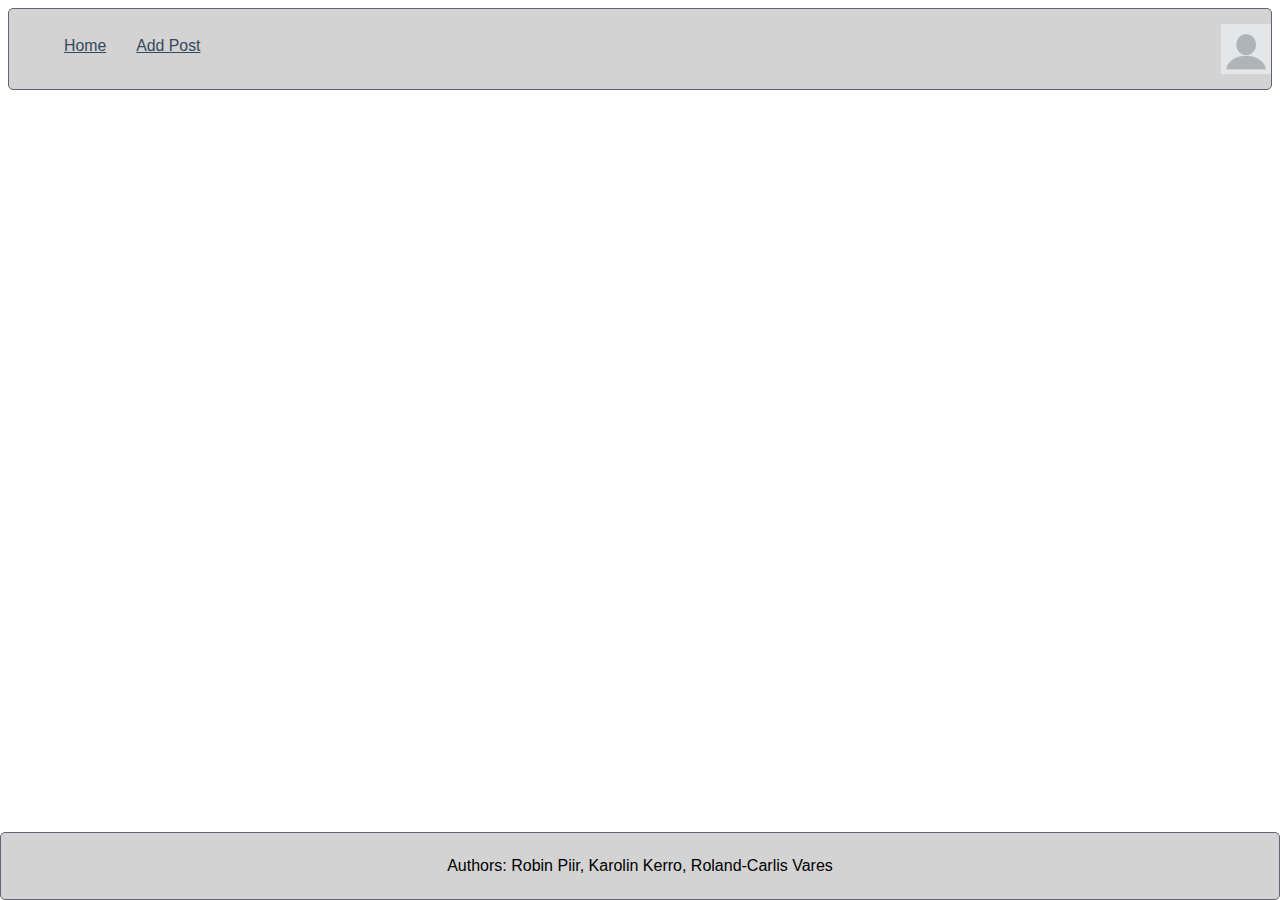
==== index.html @ 658fd362 "Tegin veits login.html ja css" ====
<html lang="en">
<head>
    <meta charset="UTF-8">
    <meta name="viewport" content="width=device-width, initial-scale=1.0">
    <link rel="stylesheet" href="res/css/style.css">
    <link rel="icon" href="res/images/favicon.ico">
    <title>Home</title>
</head>
<body>
    <header class="header">
        <ul class="nav">
            <a href="index.html">Home</a>
            <a href="addPost.html">Add Post</a>
        </ul>
        <a class="logo" href="login.html"><img src="res/images/me.png" width="50" height="50" alt="My picture"></a>
    </header>
    <footer class="footer">
        <p>
            Authors: Robin Piir, Karolin Kerro, Roland-Carlis Vares
        </p>
    </footer>
</body>
</html>
---- res/css/style.css ----
* {
    font-family: sans-serif;
    box-sizing: border-box;
}

.header {
    padding-top: .5em;
    padding-bottom: .5em;
    border: 1px solid #646174;
    background-color: lightgray;
    border-radius: 5px;
}



.nav {
    margin-top: 10px;
}

    .nav a {
        padding: 10px 15px;
        text-align: left;

        color: #34495e;
        font-size: .99em;
    }

        /* Pseudo-class selector */
        .nav a:hover {
            background-color: #7ebeb6;
            color: #092747;
        }

/*  Applies when the browser's width is 800px wide or wider:  */

@media (min-width: 800px) {
    .header,
    .nav {
        display: flex;
    }

    .header {
        flex-direction: column;
        align-items: center;
    }
}

/*  Applies when the browser's width is 1000px wide or wider:  */

@media (min-width: 1000px) {
    .header {
        flex-direction: row;
        justify-content: space-between;
    }
}

/*  CSS for footer  */
.footer {
    position: fixed;
    bottom: 0;
    right: 0;
    left: 0;
    padding-top: .5em;
    padding-bottom: .5em;
    border: 1px solid #646174;
    background-color: lightgray;
    text-align: center;
    border-radius: 5px;
}

/*  CSS for Login  */
.center{
    position: absolute;
    top:35%;
    right:45%;
    padding-top: 10px;
    padding-bottom: 10px;
    padding-left: 10px;
    padding-right: 10px;
    border: 1px solid #646174;
    background-color: lightgray;
    border-radius: 5px;
    text-align: center;
}

.login{
    color:blue;
    text-align: center;
    cursor: pointer;
    padding: 5px 5px;
    line-height: 2;
}

.login:hover{
    background-color: #7ebeb6;
    color: #092747;
    padding: 2px 2px;
}

input[type=email],input[type=password] {
    padding: 5px;
    display: grid;
    border: 5px solid #ccc;
    box-sizing: border-box;

}

button[type=submit]{
    background-color: #04AA6D;
    border: none;
    color: white;
    padding: 15px 15px;
    margin: 4px 4px;
    border-radius: 15px;
    cursor: pointer;
}
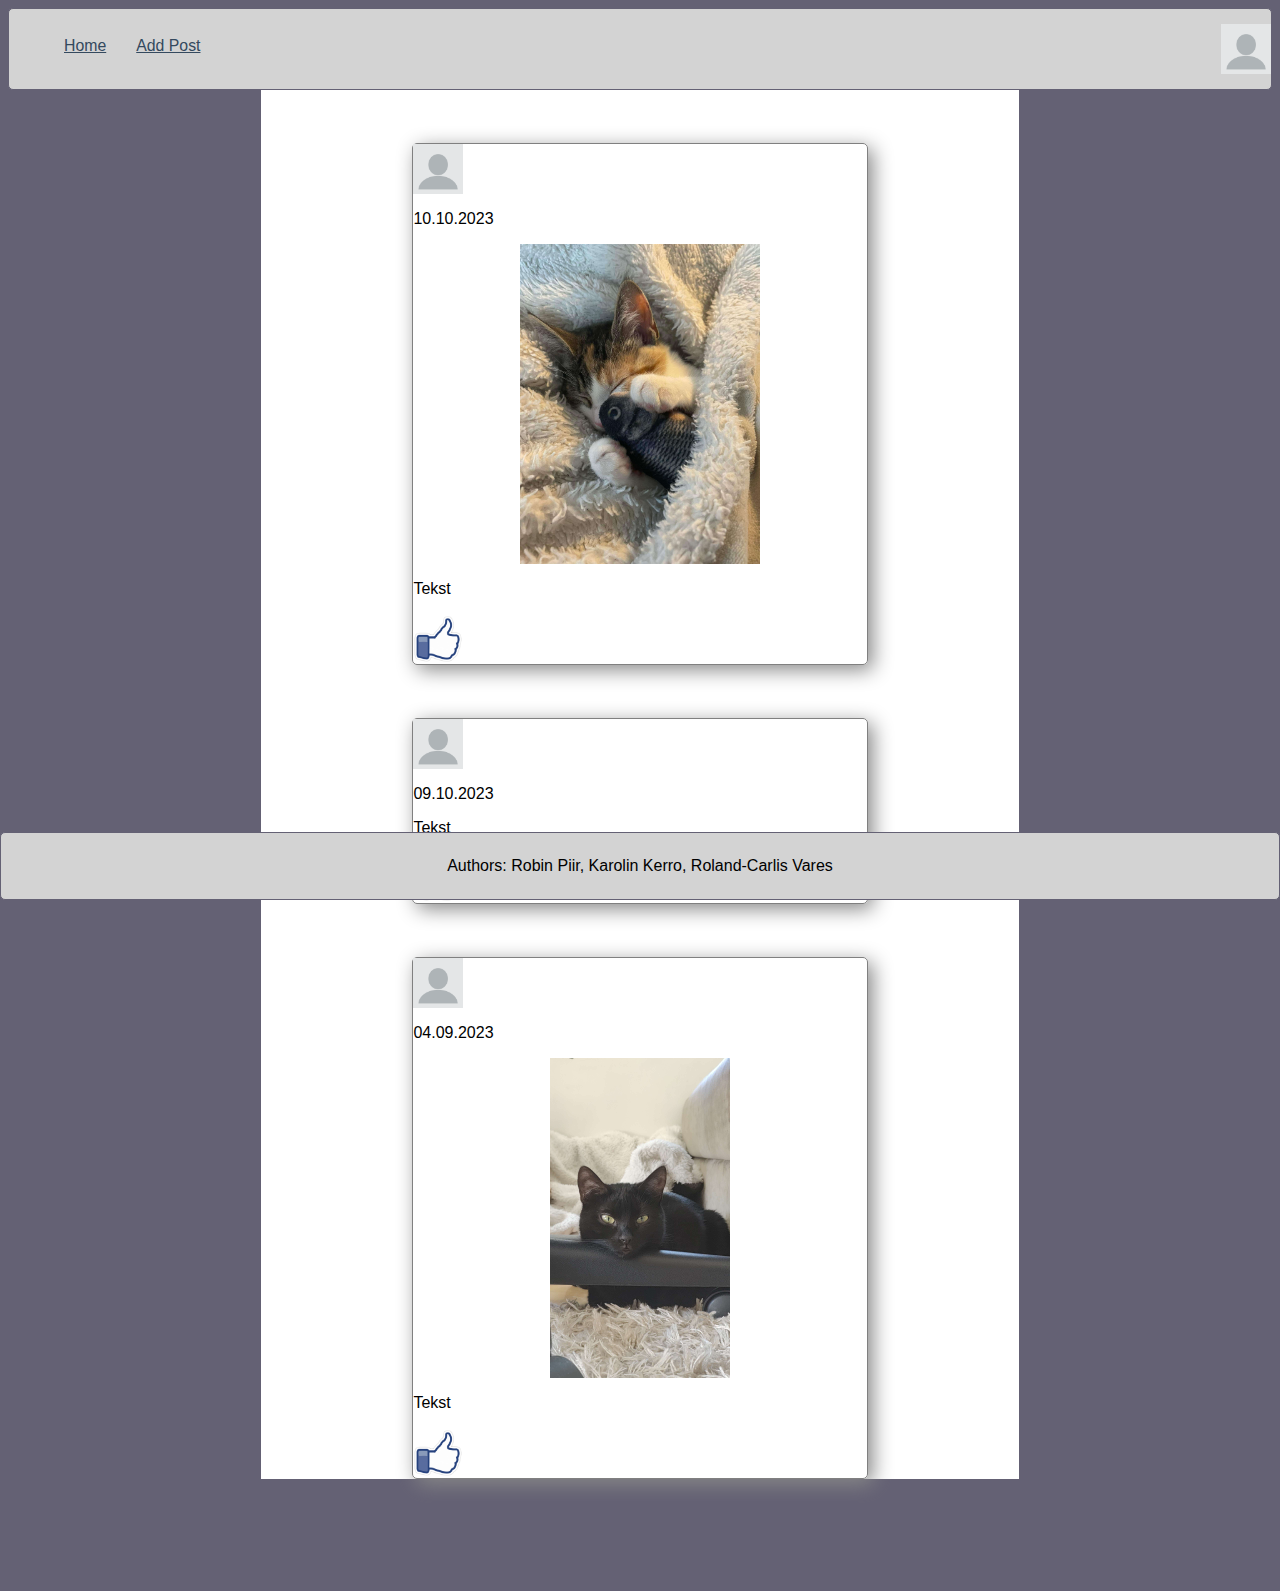
==== commit 336a6ab8: "work on index.html and css" ====
--- a/index.html
+++ b/index.html
@@ -14,6 +14,40 @@
         </ul>
         <a class="logo" href="login.html"><img src="res/images/me.png" width="50" height="50" alt="My picture"></a>
     </header>
+    <div class="contentfield">
+        <div class="container">
+            <header class="box-header">
+                <img class="logo" img src="res/images/me.png" width="50" height="50" alt="My picture">
+                <p class=datetime>10.10.2023</p>
+            </header>
+                <img src="res/images/pic1.png" alt="box-image" class="box-image">
+        <p  class="comment">Tekst</p>
+        <footer class=box-footer>
+        <img src="res/images/like.png" alt="like-button" width="50" height="50" class = like-button>
+        </footer>
+        </div>
+        <div class="container">
+            <header class="box-header">
+                <img class="logo" img src="res/images/me.png" width="50" height="50" alt="My picture">
+                <p class=datetime>09.10.2023</p>
+            </header>
+        <p class="comment">Tekst</p>
+        <footer class=box-footer>
+        <img src="res/images/like.png" alt="like-button" width="50" height="50" class = like-button>
+        </footer>
+        </div>
+        <div class="container">
+            <header class="box-header">
+                <img class="logo" img src="res/images/me.png" width="50" height="50" alt="My picture">
+                <p class=datetime>04.09.2023</p>
+            </header>
+                <img src="res/images/pic2.png" alt="box-image" class="box-image">
+        <p class="comment">Tekst</p>
+        <footer class=box-footer>
+        <img src="res/images/like.png" alt="like-button" width="50" height="50" class = like-button>
+        </footer> 
+        </div>
+    </div>
     <footer class="footer">
         <p>
             Authors: Robin Piir, Karolin Kerro, Roland-Carlis Vares
--- a/res/css/style.css
+++ b/res/css/style.css
@@ -68,11 +68,47 @@
     border-radius: 5px;
 }
 
+/* CSS for index */
+body{
+    background-color: #646174;
+ }
+.contentfield{
+    background-color: white;
+    width:60%;
+    height: auto;
+    margin: 0 auto;
+    display:flex;
+    align-items: center;
+    flex-direction: column;
+    margin-bottom: 7em;
+}
+.container{
+    margin-top:7%;
+    width:inherit;
+    border:1px solid gray;
+    box-shadow: 5px 5px 20px #888888;
+    border-radius: 5px;
+}
+
+.box-image{
+    background-color: gray;
+    display: block;
+    margin-left: auto;
+    margin-right: auto;
+    width:auto;
+    max-height: 20em;
+ }
+
 /*  CSS for Login  */
 .center{
+    display: flex;
+    flex-direction: column;
     position: absolute;
-    top:35%;
-    right:45%;
+    text-align: center;
+    top: 50%;
+    left: 50%;
+    margin-right: -50%;
+    transform: translate(-50%, -50%);
     padding-top: 10px;
     padding-bottom: 10px;
     padding-left: 10px;
@@ -80,10 +116,9 @@
     border: 1px solid #646174;
     background-color: lightgray;
     border-radius: 5px;
-    text-align: center;
 }
 
-.login{
+#login{
     color:blue;
     text-align: center;
     cursor: pointer;
@@ -91,10 +126,10 @@
     line-height: 2;
 }
 
-.login:hover{
+#login:hover{
     background-color: #7ebeb6;
     color: #092747;
-    padding: 2px 2px;
+
 }
 
 input[type=email],input[type=password] {
@@ -106,6 +141,7 @@
 }
 
 button[type=submit]{
+
     background-color: #04AA6D;
     border: none;
     color: white;
@@ -113,5 +149,4 @@
     margin: 4px 4px;
     border-radius: 15px;
     cursor: pointer;
-}
-
+}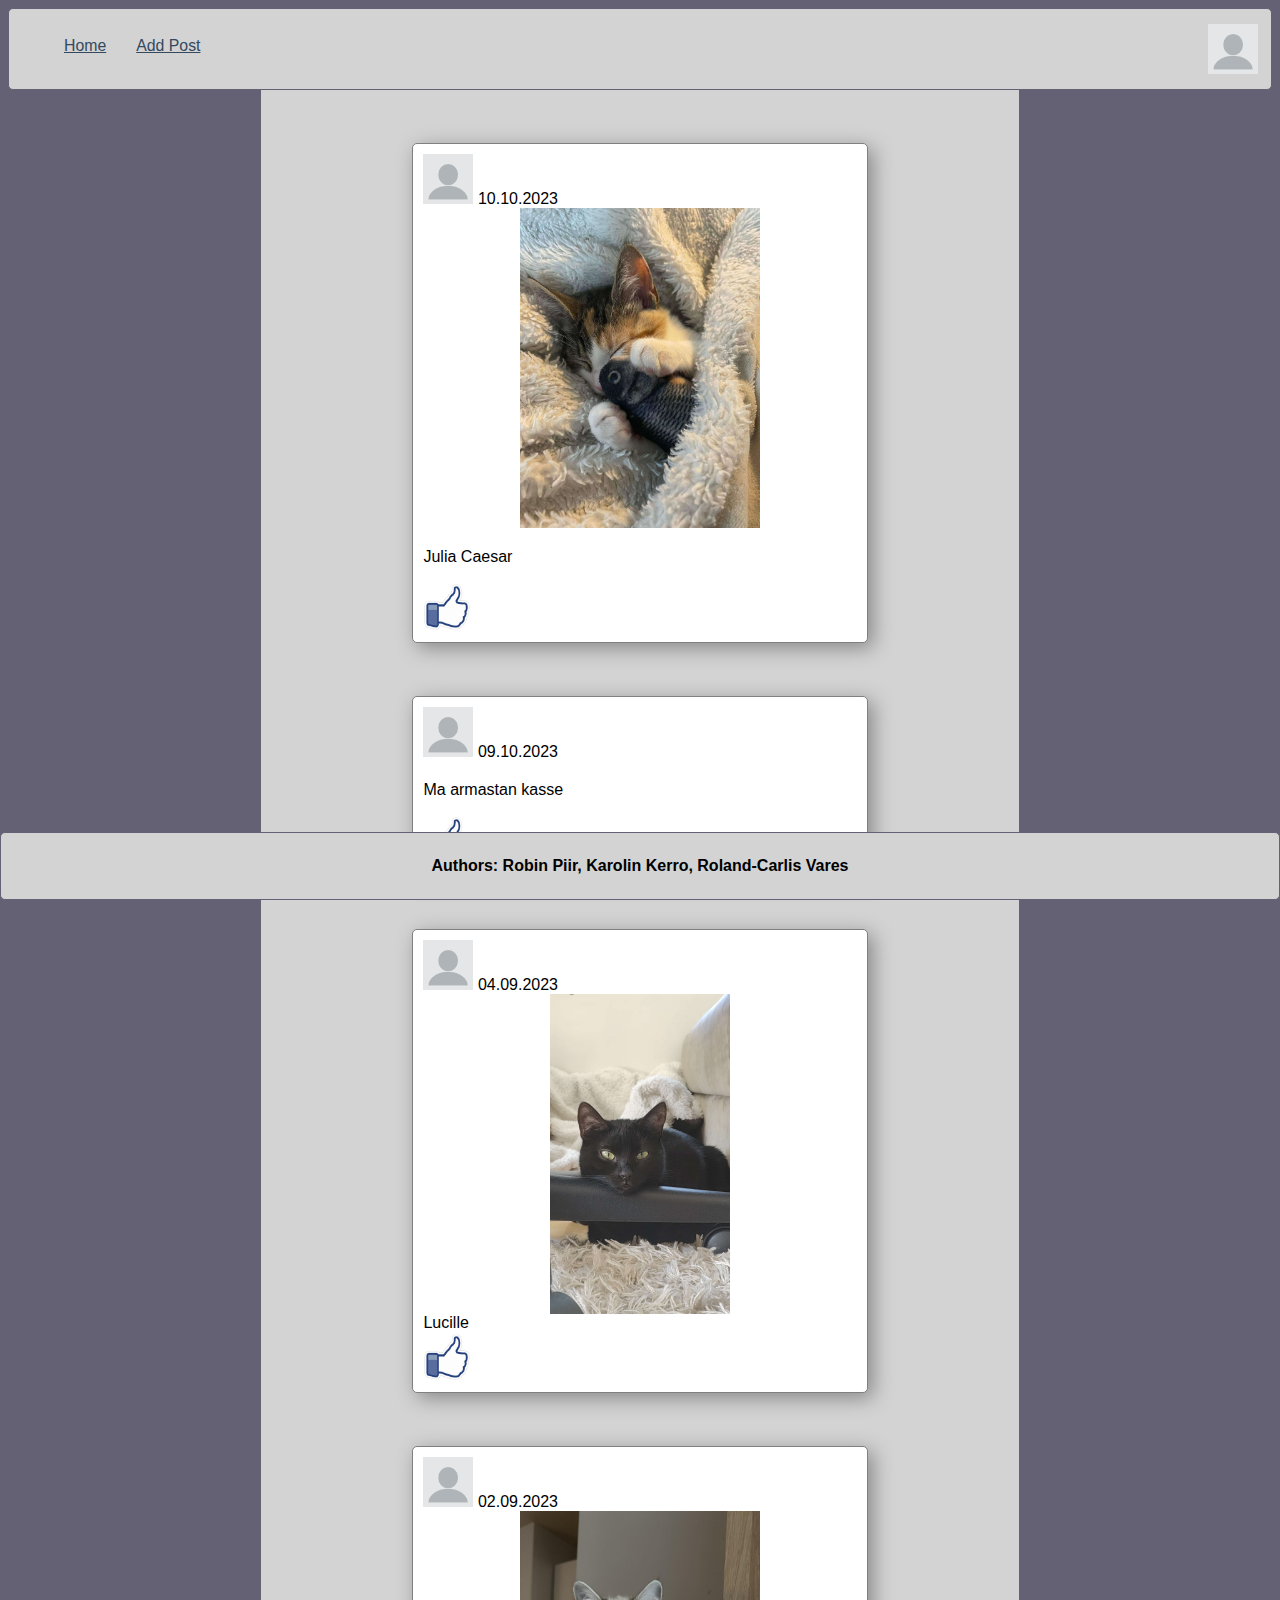
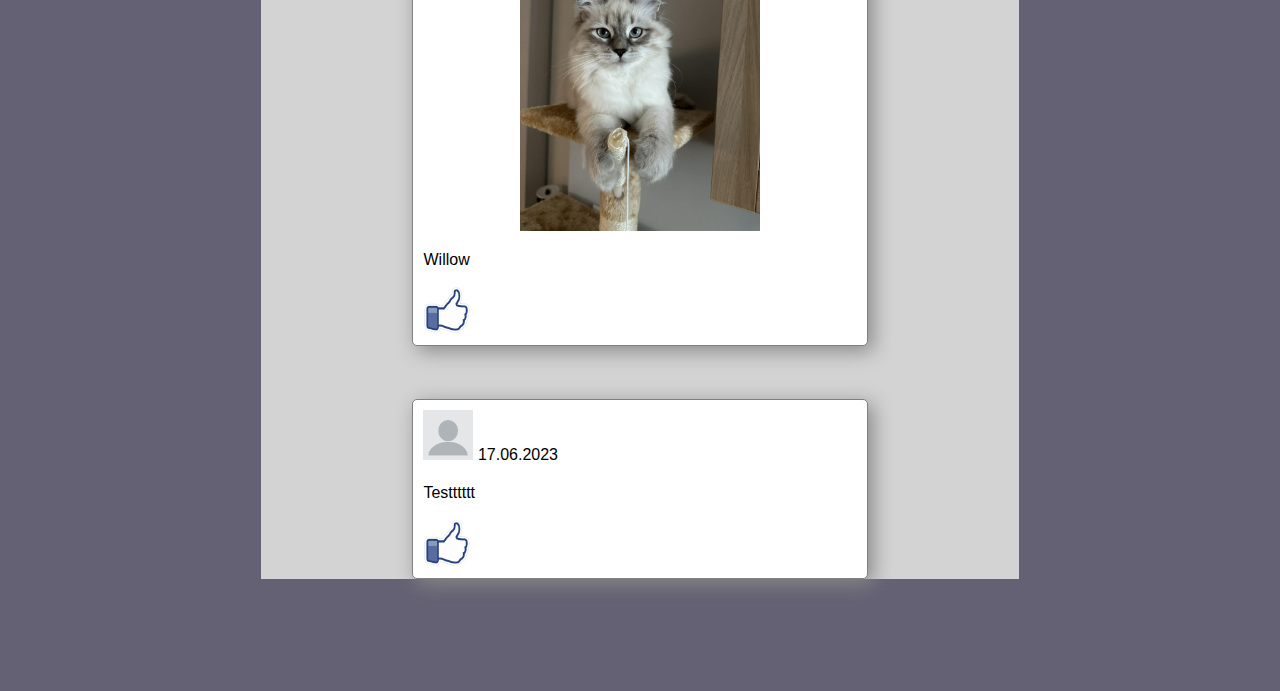
==== commit 9b671bd6: "worked on index and css" ====
--- a/index.html
+++ b/index.html
@@ -17,35 +17,56 @@
     <div class="contentfield">
         <div class="container">
             <header class="box-header">
-                <img class="logo" img src="res/images/me.png" width="50" height="50" alt="My picture">
-                <p class=datetime>10.10.2023</p>
+                <img class="profile" img src="res/images/me.png" width="50" height="50" alt="My picture">
+                <time>10.10.2023</time>
             </header>
                 <img src="res/images/pic1.png" alt="box-image" class="box-image">
-        <p  class="comment">Tekst</p>
+        <p  class="comment">Julia Caesar</p>
         <footer class=box-footer>
         <img src="res/images/like.png" alt="like-button" width="50" height="50" class = like-button>
         </footer>
         </div>
         <div class="container">
             <header class="box-header">
-                <img class="logo" img src="res/images/me.png" width="50" height="50" alt="My picture">
-                <p class=datetime>09.10.2023</p>
+                <img class="profile" img src="res/images/me.png" width="50" height="50" alt="My picture">
+                <time>09.10.2023</time>
             </header>
-        <p class="comment">Tekst</p>
+        <p class="comment">Ma armastan kasse</p>
         <footer class=box-footer>
         <img src="res/images/like.png" alt="like-button" width="50" height="50" class = like-button>
         </footer>
         </div>
         <div class="container">
             <header class="box-header">
-                <img class="logo" img src="res/images/me.png" width="50" height="50" alt="My picture">
-                <p class=datetime>04.09.2023</p>
+                <img class="profile" img src="res/images/me.png" width="50" height="50" alt="My picture">
+                <time>04.09.2023</time>
             </header>
                 <img src="res/images/pic2.png" alt="box-image" class="box-image">
-        <p class="comment">Tekst</p>
+        <a class="comment">Lucille</a>
         <footer class=box-footer>
         <img src="res/images/like.png" alt="like-button" width="50" height="50" class = like-button>
         </footer> 
+        </div>
+        <div class="container">
+            <header class="box-header">
+                <img class="profile" img src="res/images/me.png" width="50" height="50" alt="My picture">
+                <time>02.09.2023</time>
+            </header>
+                <img src="res/images/pic3.png" alt="box-image" class="box-image">
+        <p  class="comment">Willow</p>
+        <footer class=box-footer>
+        <img src="res/images/like.png" alt="like-button" width="50" height="50" class = like-button>
+        </footer>
+        </div>
+        <div class="container">
+            <header class="box-header">
+                <img class="profile" img src="res/images/me.png" width="50" height="50" alt="My picture">
+                <time>17.06.2023</time>
+            </header>
+        <p  class="comment">Testttttt</p>
+        <footer class=box-footer>
+        <img src="res/images/like.png" alt="like-button" width="50" height="50" class = like-button>
+        </footer>
         </div>
     </div>
     <footer class="footer">
--- a/res/css/style.css
+++ b/res/css/style.css
@@ -73,7 +73,7 @@
     background-color: #646174;
  }
 .contentfield{
-    background-color: white;
+    background-color: lightgray;
     width:60%;
     height: auto;
     margin: 0 auto;
@@ -83,6 +83,7 @@
     margin-bottom: 7em;
 }
 .container{
+    background-color: white;
     margin-top:7%;
     width:inherit;
     border:1px solid gray;
@@ -90,8 +91,28 @@
     border-radius: 5px;
 }
 
+.logo{
+    width: 3em;
+    margin-right: 15px;
+}
+
+.profile{
+    margin-left: 10px;
+    margin-top: 10px;
+}
+
+.like-button{
+    margin-left: 10px;
+    margin-bottom: 10px;
+    width: 3em;
+}
+
+.comment{
+    margin-top: 20px;
+    margin-left: 10px;
+}
+
 .box-image{
-    background-color: gray;
     display: block;
     margin-left: auto;
     margin-right: auto;
@@ -149,4 +170,30 @@
     margin: 4px 4px;
     border-radius: 15px;
     cursor: pointer;
+}
+
+bold p{
+    font-weight: bold;
+}
+
+bold2 > p{
+    font-weight: bold;
+}
+
+div + .footer{
+    font-weight: bold;
+}
+
+form ~ p {
+    color:blue;
+    text-align: center;
+    cursor: pointer;
+    padding: 5px 5px;
+    line-height: 2;
+  }
+
+  form ~ p:hover{
+    background-color: #7ebeb6;
+    color: #092747;
+
 }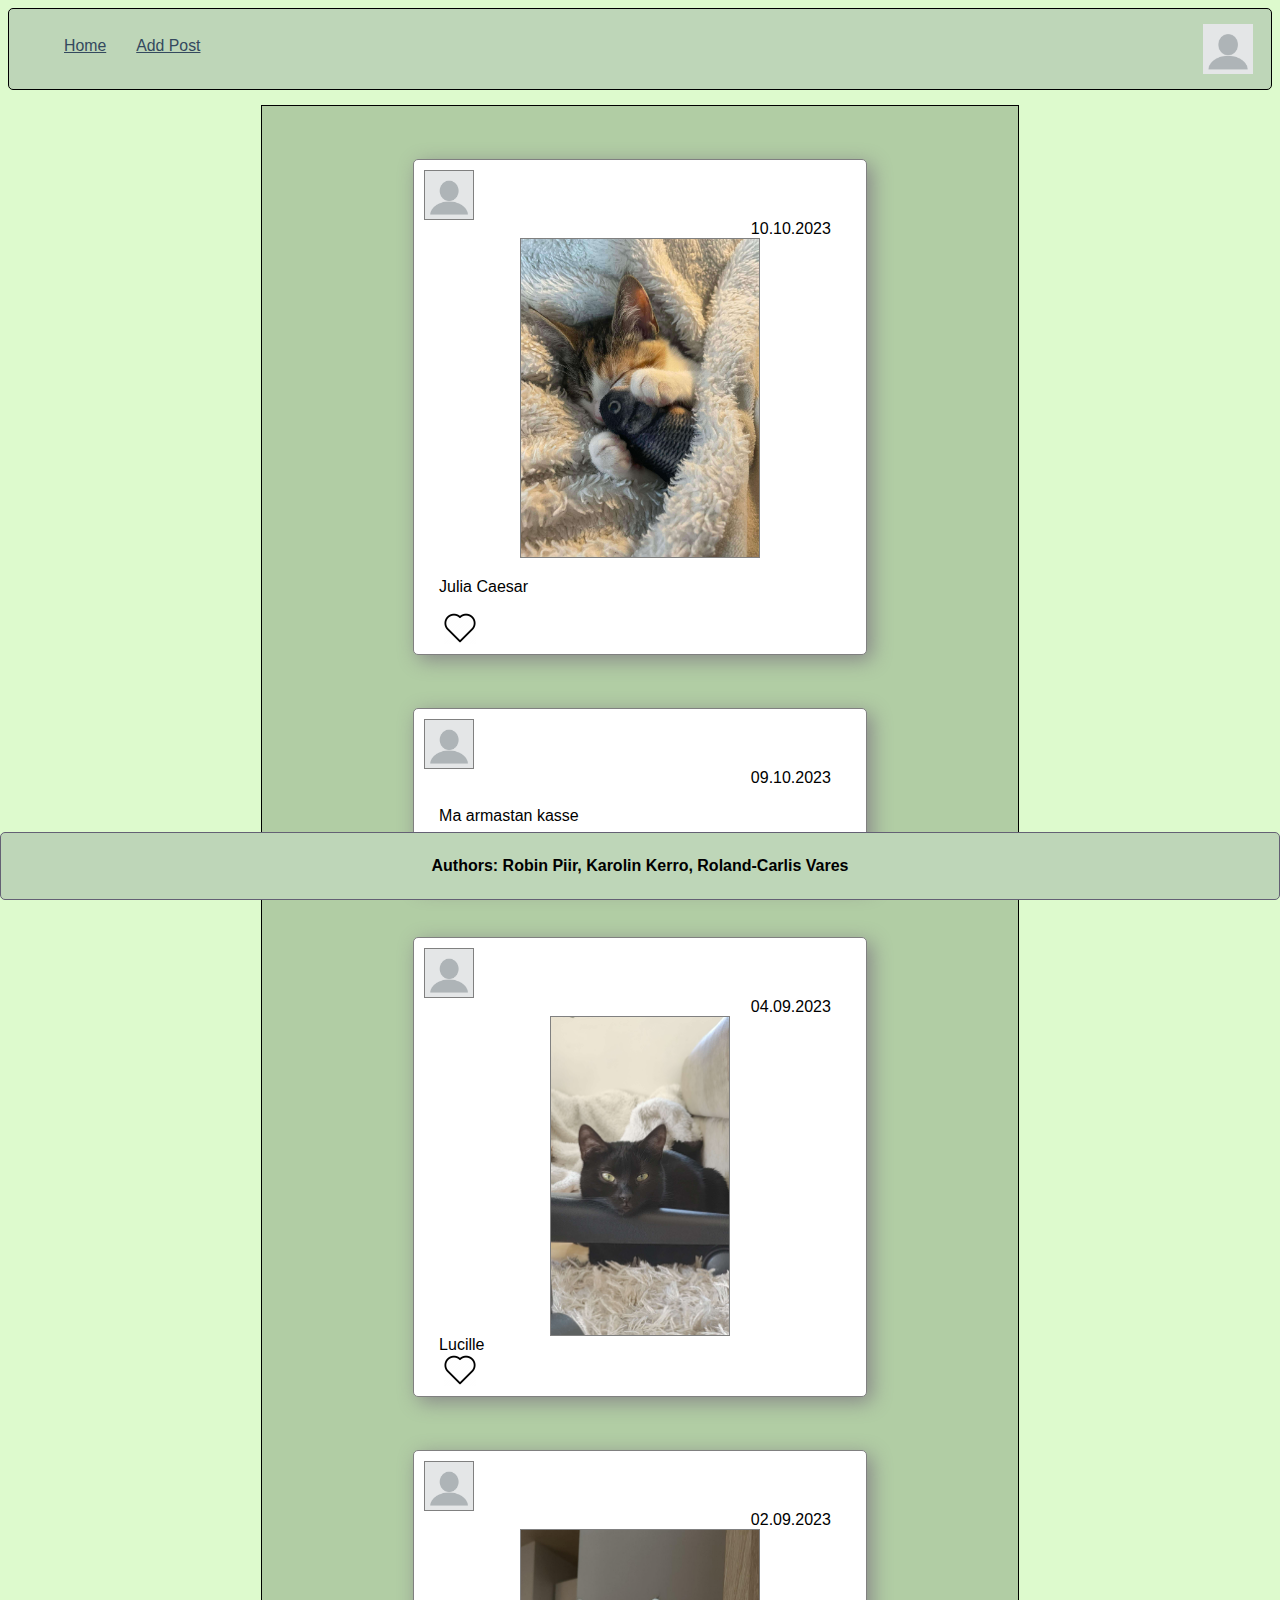
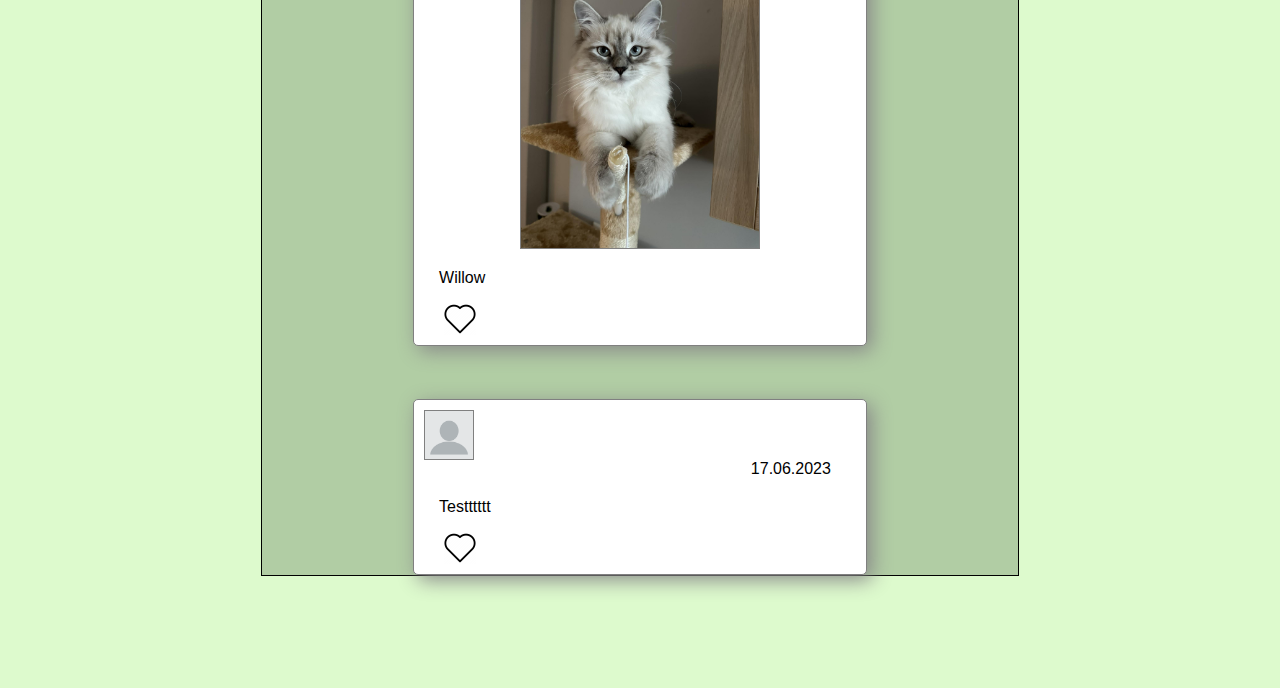
==== commit d76e621d: "created some template files" ====
--- a/index.html
+++ b/index.html
@@ -74,5 +74,6 @@
             Authors: Robin Piir, Karolin Kerro, Roland-Carlis Vares
         </p>
     </footer>
+    <script type="text/javascript" src="src/js/script.js"></script>
 </body>
 </html>--- a/res/css/style.css
+++ b/res/css/style.css
@@ -6,8 +6,8 @@
 .header {
     padding-top: .5em;
     padding-bottom: .5em;
-    border: 1px solid #646174;
-    background-color: lightgray;
+    border: 1px solid black;
+    background-color: #BED6B8;
     border-radius: 5px;
 }
 
@@ -31,9 +31,9 @@
             color: #092747;
         }
 
-/*  Applies when the browser's width is 800px wide or wider:  */
-
-@media (min-width: 800px) {
+/*  Applies when the browser's width is 600px wide or wider:  */
+
+@media (min-width: 600px) {
     .header,
     .nav {
         display: flex;
@@ -43,6 +43,15 @@
         flex-direction: column;
         align-items: center;
     }
+
+    .contentfield{
+        width:60%;
+    }
+
+    .container{
+        width:inherit;
+    }
+
 }
 
 /*  Applies when the browser's width is 1000px wide or wider:  */
@@ -51,6 +60,12 @@
     .header {
         flex-direction: row;
         justify-content: space-between;
+    }
+
+    .contentfield{
+        display:flex;
+        width:60%;
+        height: auto;
     }
 }
 
@@ -63,20 +78,22 @@
     padding-top: .5em;
     padding-bottom: .5em;
     border: 1px solid #646174;
-    background-color: lightgray;
+    background-color: #BED6B8;
     text-align: center;
     border-radius: 5px;
 }
 
 /* CSS for index */
 body{
-    background-color: #646174;
+    background-color: #DDFACD;
  }
 .contentfield{
-    background-color: lightgray;
-    width:60%;
+    background-color: #B1CDA4;
+    border: 1px solid black;
     height: auto;
-    margin: 0 auto;
+    margin-top: 15px;
+    margin-left: auto;
+    margin-right: auto;
     display:flex;
     align-items: center;
     flex-direction: column;
@@ -85,39 +102,46 @@
 .container{
     background-color: white;
     margin-top:7%;
-    width:inherit;
+    width: inherit;
+    min-width: 300px;
     border:1px solid gray;
     box-shadow: 5px 5px 20px #888888;
     border-radius: 5px;
 }
 
 .logo{
-    width: 3em;
-    margin-right: 15px;
+    width: 2.9em;
+    height:auto;
+    margin-right: 22px;
 }
 
 .profile{
+    border: 1px solid gray;
     margin-left: 10px;
     margin-top: 10px;
 }
 
 .like-button{
-    margin-left: 10px;
+    margin-left: 30px;
     margin-bottom: 10px;
-    width: 3em;
+    width: 2em;
+    height:auto;
 }
 
 .comment{
     margin-top: 20px;
-    margin-left: 10px;
+    margin-left: 25px;
+    vertical-align: top;
 }
 
 .box-image{
+    border: 1px solid gray;
     display: block;
     margin-left: auto;
     margin-right: auto;
     width:auto;
     max-height: 20em;
+    max-width: 100%;
  }
 
 /*  CSS for Login  */
@@ -135,7 +159,7 @@
     padding-left: 10px;
     padding-right: 10px;
     border: 1px solid #646174;
-    background-color: lightgray;
+    background-color: #B1CDA4;
     border-radius: 5px;
 }
 
@@ -167,7 +191,7 @@
     border: none;
     color: white;
     padding: 15px 15px;
-    margin: 4px 4px;
+    margin: 15px 4px;
     border-radius: 15px;
     cursor: pointer;
 }
@@ -196,4 +220,10 @@
     background-color: #7ebeb6;
     color: #092747;
 
+}
+
+header time{
+    margin-right: 35px;
+    text-align: right;
+    display: block;
 }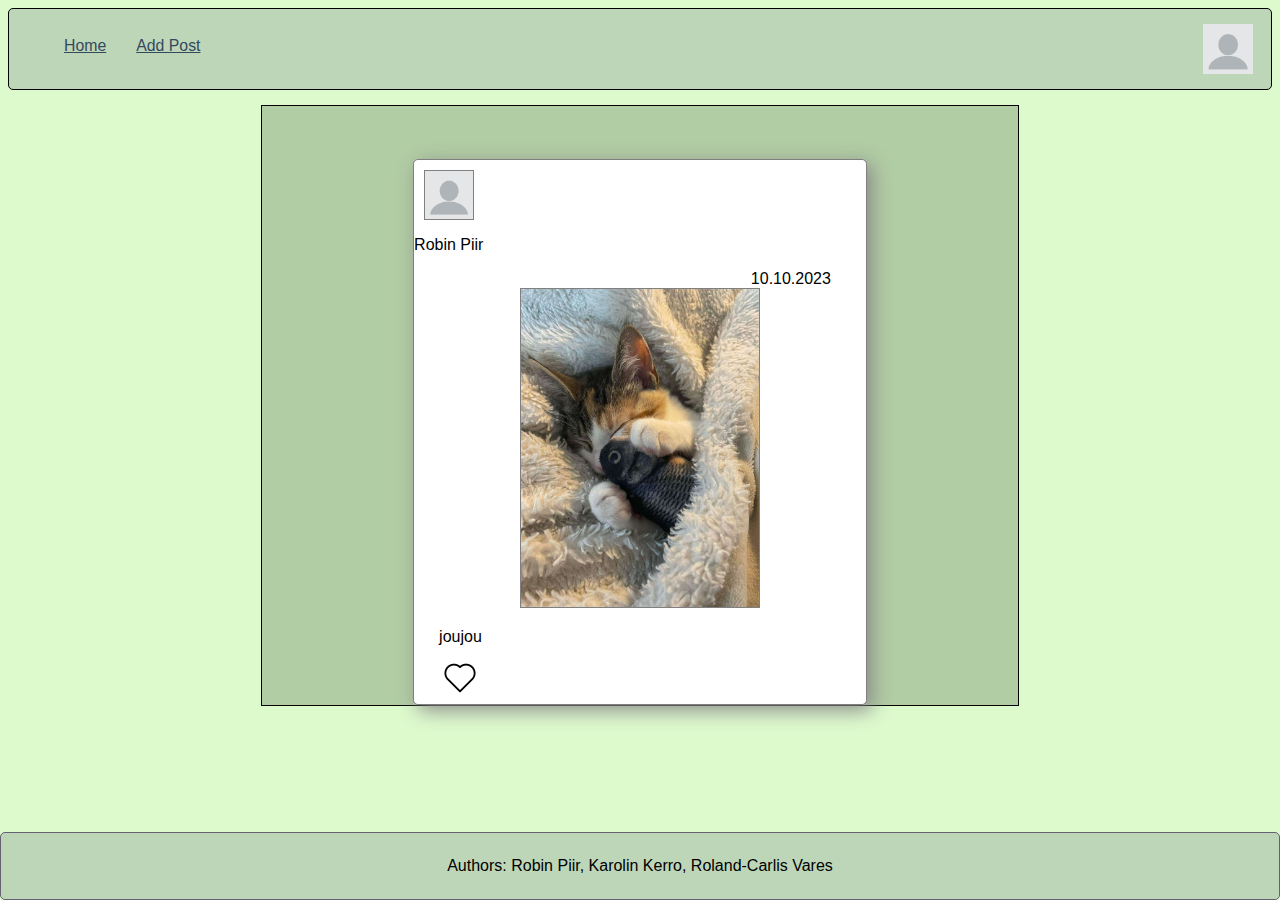
==== commit 9da07944: "dynamic posts WOOOO" ====
--- a/index.html
+++ b/index.html
@@ -14,6 +14,9 @@
         </ul>
         <a class="logo" href="login.html"><img src="res/images/me.png" width="50" height="50" alt="My picture"></a>
     </header>
+    <section class="contentfield">
+    </section>
+    <!--
     <div class="contentfield">
         <div class="container">
             <header class="box-header">
@@ -69,11 +72,13 @@
         </footer>
         </div>
     </div>
+    -->
     <footer class="footer">
         <p>
             Authors: Robin Piir, Karolin Kerro, Roland-Carlis Vares
         </p>
     </footer>
-    <script type="text/javascript" src="src/js/script.js"></script>
+    <script src="https://ajax.googleapis.com/ajax/libs/jquery/3.5.1/jquery.min.js"></script>
+    <script src="src/js/posts.js"></script>
 </body>
 </html>--- a/res/css/style.css
+++ b/res/css/style.css
@@ -226,4 +226,47 @@
     margin-right: 35px;
     text-align: right;
     display: block;
-}+}
+
+.dropdown {
+    color: white;
+    padding: 0;
+    border: none;
+    cursor: pointer;
+    width: 2.9em;
+    height:auto;
+    margin-right: 105px;
+}
+
+.dropdown-container {
+    position: relative;
+    display: inline-block;
+}
+
+.dropdown-content {
+    display: none;
+    position: absolute;
+    background-color: #e4e6e7;
+    min-width: 160px;
+    box-shadow: 0px 8px 16px 0px rgba(0,0,0,0.2);
+    z-index: 1;
+    
+}
+
+.dropdown-content a{
+    color: black;
+    padding: 12px 16px;
+    text-decoration: none;
+    display: block;
+    text-align: left;
+}
+
+.show {display:block;}
+
+.dropdown-content b{
+    color: blue;
+    padding: 12px 16px;
+    text-decoration: none;
+    display: block;
+    text-align: left;
+}
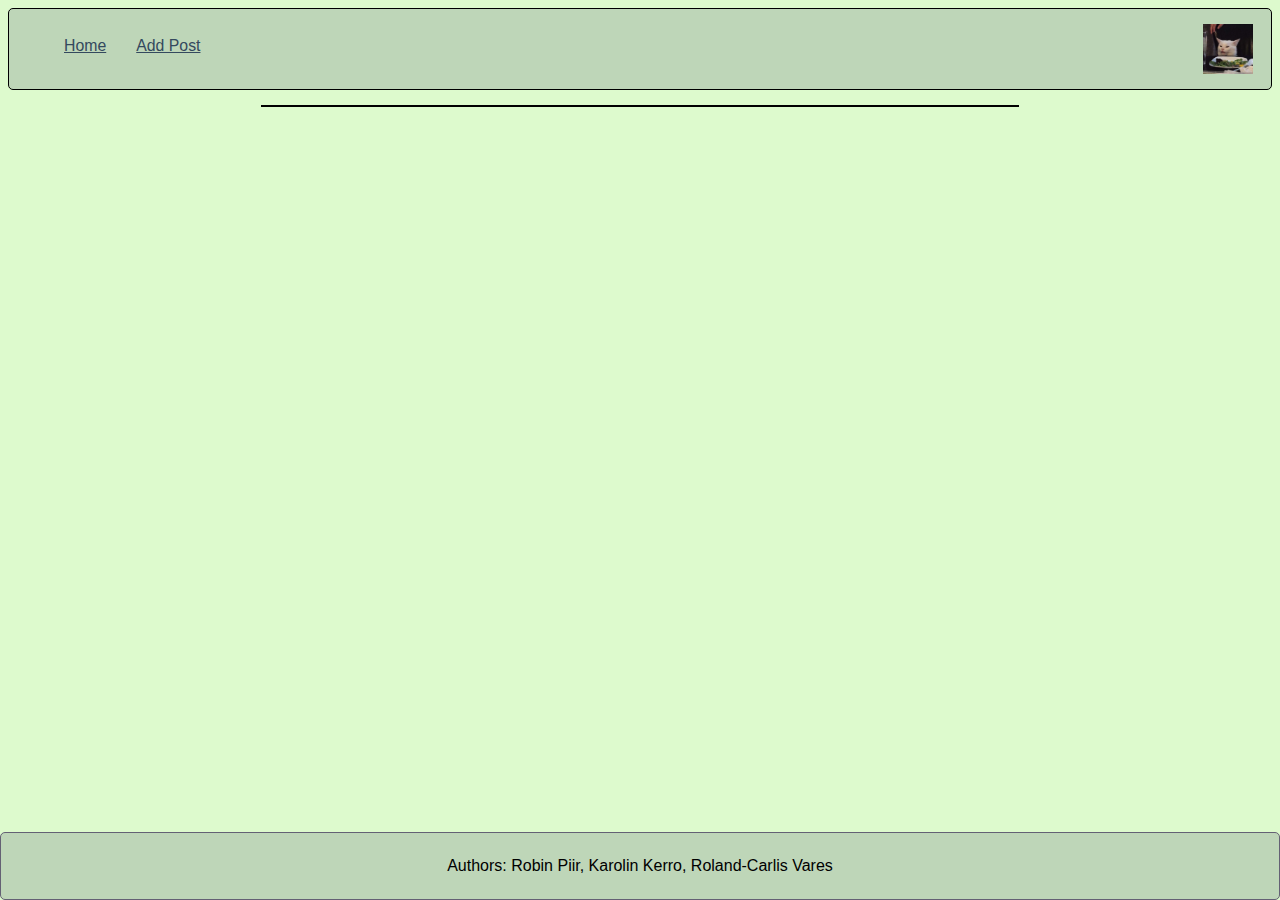
==== commit 54b40766: "Updated posts and profile pictures" ====
--- a/index.html
+++ b/index.html
@@ -12,7 +12,7 @@
             <a href="index.html">Home</a>
             <a href="addPost.html">Add Post</a>
         </ul>
-        <a class="logo" href="login.html"><img src="res/images/me.png" width="50" height="50" alt="My picture"></a>
+        <a class="logo" href="login.html"><img src="res/images/Vares.png" width="50" height="50" alt="My picture"></a>
     </header>
     <section class="contentfield">
     </section>
--- a/res/css/style.css
+++ b/res/css/style.css
@@ -130,8 +130,21 @@
 
 .comment{
     margin-top: 20px;
-    margin-left: 25px;
+    margin-left: 40px;
     vertical-align: top;
+}
+
+.post-author{
+    display: inline-block;
+    vertical-align: middle;
+    margin-left: 10px;
+    margin-bottom: 50px;
+}
+
+.post-date{
+    vertical-align: middle;
+    margin-top: 20px;
+    float: right;
 }
 
 .box-image{
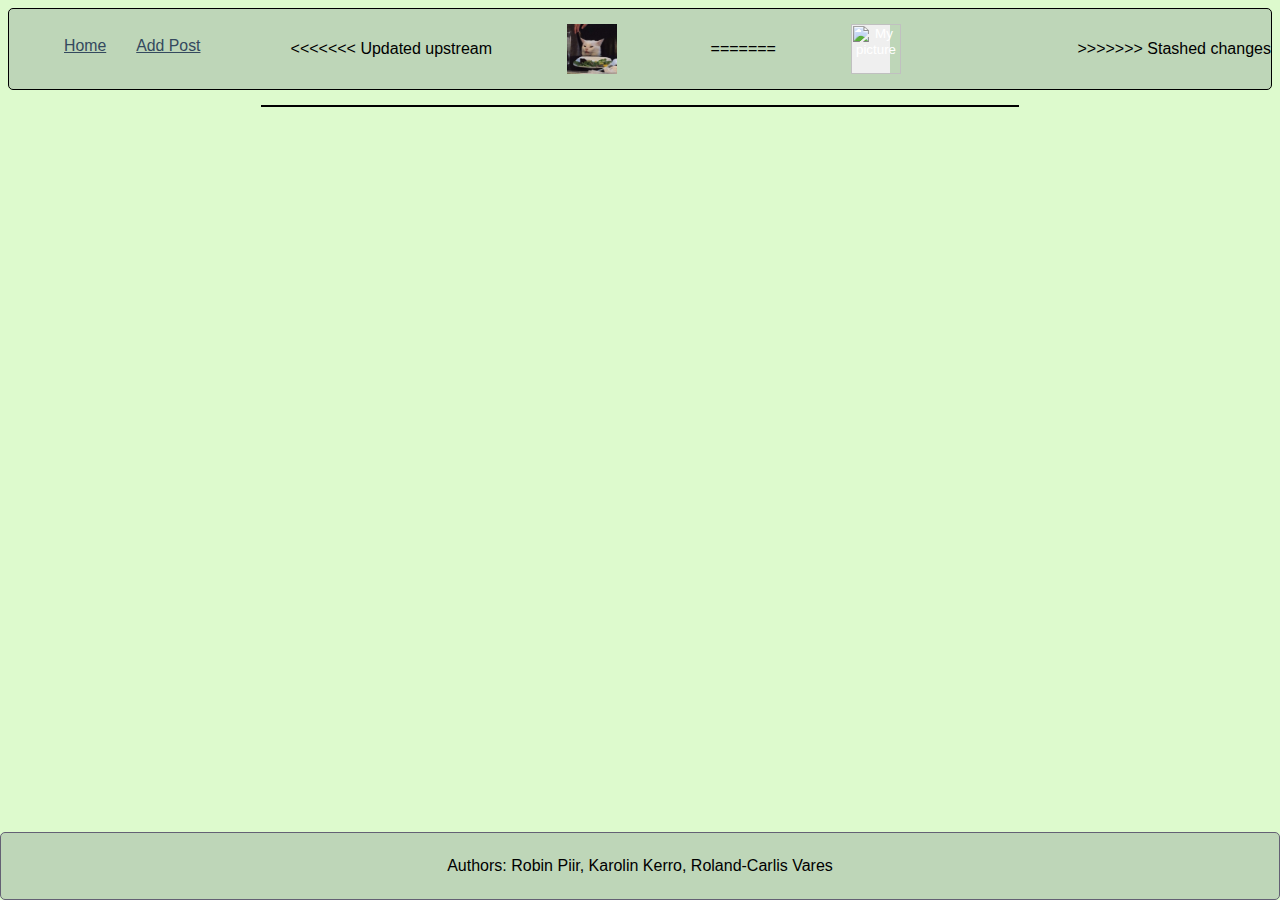
==== commit a27fa045: "Fixed Profile log in" ====
--- a/index.html
+++ b/index.html
@@ -12,7 +12,20 @@
             <a href="index.html">Home</a>
             <a href="addPost.html">Add Post</a>
         </ul>
+<<<<<<< Updated upstream
         <a class="logo" href="login.html"><img src="res/images/Vares.png" width="50" height="50" alt="My picture"></a>
+=======
+        <div class="dropdown">
+            <button onclick="toggleDropdown()" class="dropdown">
+                <img src="res/images/me.png" width="50" height="50" alt="My picture">
+                <div id="dropdown-menu" class="dropdown-content">
+                    <a href="#">John Doe</a>
+                    <a href="#">john.doe@ut.ee</a>
+                    <a href="login.html">Logout</a>
+                </div>
+            </button>
+        </div>
+>>>>>>> Stashed changes
     </header>
     <section class="contentfield">
     </section>
@@ -80,5 +93,6 @@
     </footer>
     <script src="https://ajax.googleapis.com/ajax/libs/jquery/3.5.1/jquery.min.js"></script>
     <script src="src/js/posts.js"></script>
+    <script src="dropdown.js"></script>
 </body>
 </html>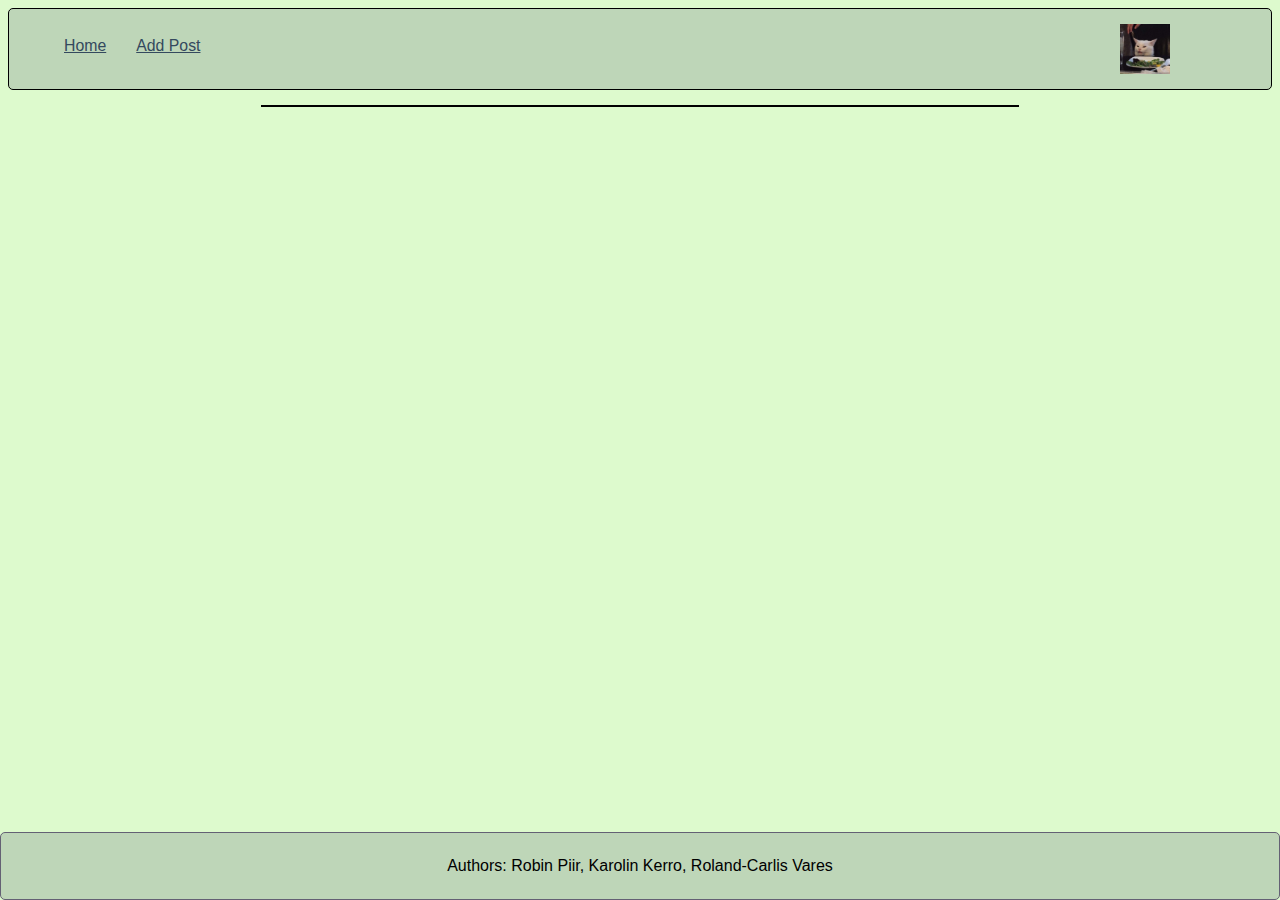
==== commit 77feabb1: "Fixed images" ====
--- a/index.html
+++ b/index.html
@@ -12,12 +12,9 @@
             <a href="index.html">Home</a>
             <a href="addPost.html">Add Post</a>
         </ul>
-<<<<<<< Updated upstream
-        <a class="logo" href="login.html"><img src="res/images/Vares.png" width="50" height="50" alt="My picture"></a>
-=======
         <div class="dropdown">
             <button onclick="toggleDropdown()" class="dropdown">
-                <img src="res/images/me.png" width="50" height="50" alt="My picture">
+                <img src="res/images/Vares.png" width="50" height="50" alt="My picture">
                 <div id="dropdown-menu" class="dropdown-content">
                     <a href="#">John Doe</a>
                     <a href="#">john.doe@ut.ee</a>
@@ -25,7 +22,6 @@
                 </div>
             </button>
         </div>
->>>>>>> Stashed changes
     </header>
     <section class="contentfield">
     </section>
